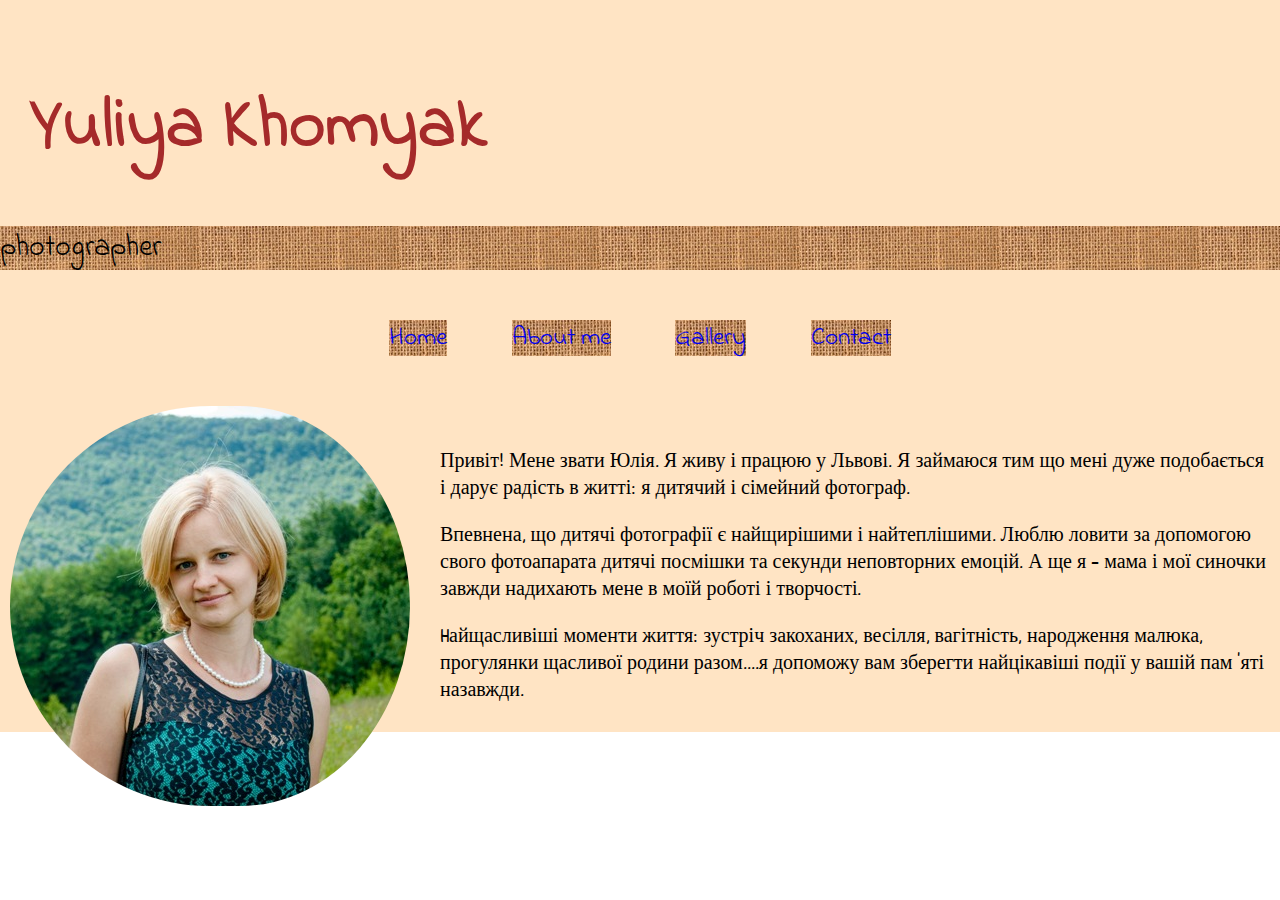
==== about.html @ 4d564d7c "first" ====
<!DOCTYPE html>
<html>
    <head>
        <meta charset="utf-8"> 
        <title>Yulia photographer</title>
        <link href='https://fonts.googleapis.com/css?family=Indie+Flower' rel='stylesheet' type='text/css'>
        <link href='https://fonts.googleapis.com/css?family=Patrick+Hand' rel='stylesheet' type='text/css'>
        <link href='https://fonts.googleapis.com/css?family=Righteous' rel='stylesheet' type='text/css'>
        <link rel="stylesheet" href="normalize.css" type="text/css" />
        <link rel="stylesheet" href="main.css" type="text/css" />
        <link rel="stylesheet" href="about.css" type="text/css" />
        <link rel="stylesheet" href="gallery.css" type="text/css" />
    </head>
    <body>
        <div class="wrapper">
            <header>
                <div class="title">
                    <h1>Yuliya Khomyak</h1>
                </div>
                <div class="ocupation">
                    <p>photographer</p>
                </div>
            </header>
            <nav>
                <div class="center">
                    <ul class="topmenu">
                        <li><a href="index.html">Home</a></li> 
                        <li><a href="about.html">About me</a></li>
                        <li><a href="gallery.html">Gallery</a></li>
                        <li><a href="contact.html">Contact</a></li>
                    </ul>
                </div>
            </nav>
            <section class="about">
                <p>
                    <img src="yuliya-about.jpg" class="round">
                    <p class="text-about"> 
                        <p>Привіт! Мене звати Юлія. Я живу і працюю у Львові. 
                        Я займаюся тим що мені дуже подобається і дарує радість
                        в житті: я дитячий і сімейний фотограф.
                        </p>
                        <p>Впевнена, що дитячі фотографії є найщирішими 
                        і найтеплішими. Люблю ловити за допомогою свого фотоапарата
                        дитячі посмішки та секунди неповторних емоцій. А ще я - мама і
                        мої синочки завжди надихають мене в моїй роботі і творчості. 
                        </p>
                        <p>Hайщасливіші моменти життя: зустріч закоханих, весілля, 
                        вагітність, народження малюка, прогулянки щасливої родини 
                        разом....я допоможу вам зберегти найцікавіші події у вашій 
                        пам 'яті назавжди. 
                        </p>
                    </p>
                </p>
            </section>
    </body>
</html>
---- main.css ----
.body {
    margin: 0 auto;
    height: 100%;
}
.wrapper {
     background: #FFE4C4;
}
.title {
    font-family: 'Indie Flower', cursive;
    font-size: 35px;
    padding-top: 30px;
    margin-left: 30px;
    color:    #A52A2A;
}
.ocupation {
    font-family: 'Indie Flower', cursive;
    font-size: 30px;
    font-weight: 250;
    margin-top: 10px;
    background-image: url(backgr-local-grey.jpg);
}
.center {
    text-align: center;
}
nav a {
    text-decoration: none;
    background-image: url(backgr-local-grey.jpg);
}
nav ul {
    margin: 0;
    padding: 0;
}
nav li {
    list-style-position: inside;
    padding: 10px;
}
.topmenu li {
    display: inline-block;
    padding: 20px 30px;
    margin: 0;
    font-family: 'Indie Flower', cursive;
    font-weight: 250; 
    font-size: 25px;
    color: #A52A2A;
}
    .carusel {
       text-align: center;
}
.services {
   margin: auto;
   font-family: 'Patrick Hand', cursive;
    font-weight: 250; 
    font-size: 25px;
}
footer {
    background-image: url(backgr-local-grey.jpg);
    height: 60px;
    margin-bottom: 0;
}
.phone-num {
    font-family: 'Patrick Hand', cursive;
    font-size: 30px;
    
}
.social-link a {
     text-decoration: none;
    font-family: 'Righteous', cursive;
    font-weight: 800; 
    font-size: 45px;
    color: #FA8072;
    margin-right: 10px;
}
---- about.css ----
.round {
    border-radius: 400px;
    float: left;
    padding-right: 30px;
}
.about {
    font-family: 'Patrick Hand', cursive;
    font-size: 20px;
    padding: 10px;
}
.text-about {
    padding-top: 20px;
}
---- gallery.css ----
.photo-click {
  text-align: center;
  border: 0px solid ;
  padding: 15px;
  background-image: url(backgr-local-grey.jpg);
}
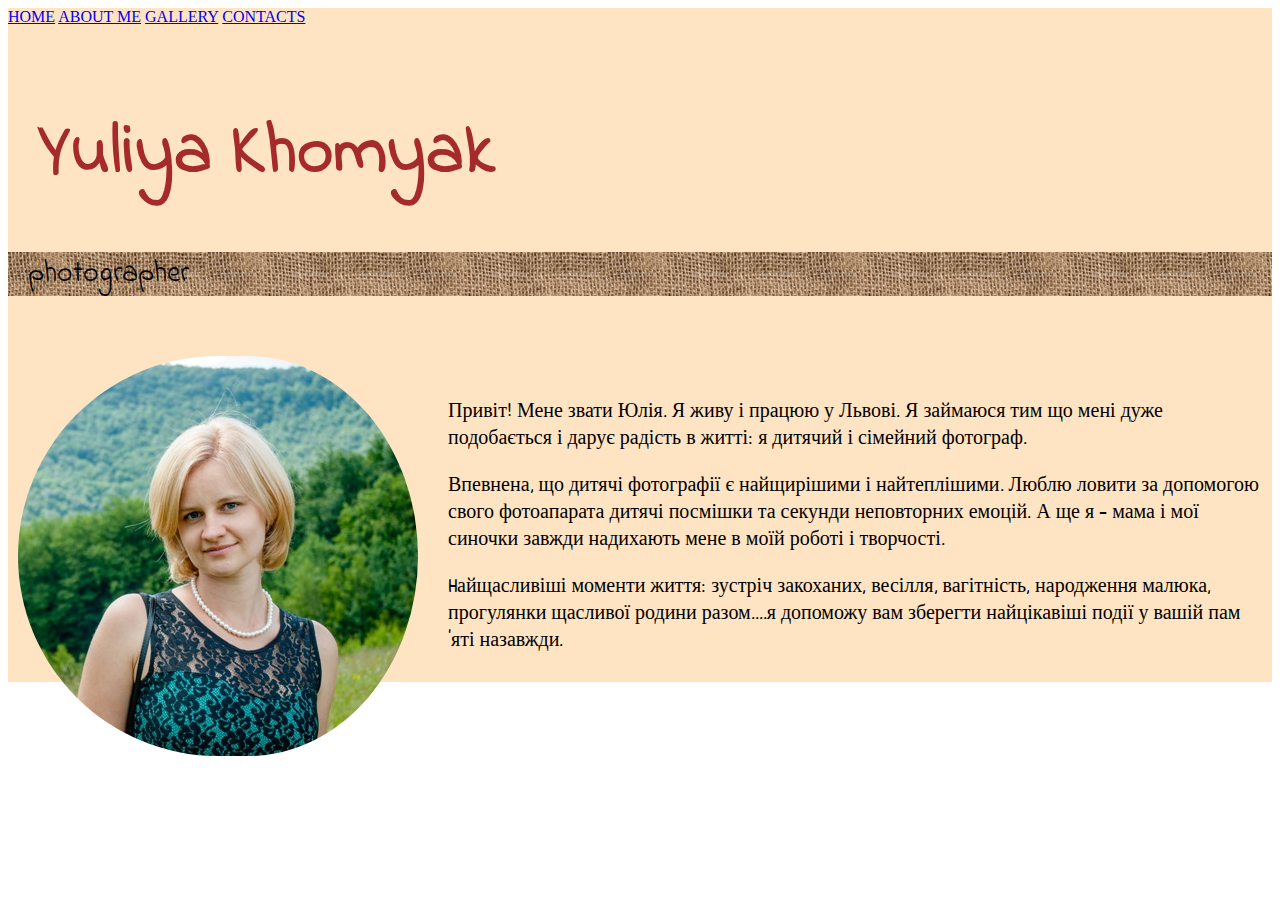
==== commit 42d9f65c: "changenavigation" ====
--- a/about.html
+++ b/about.html
@@ -1,36 +1,33 @@
 <!DOCTYPE html>
 <html>
     <head>
-        <meta charset="utf-8"> 
-        <title>Yulia photographer</title>
+        <meta charset="utf-8">
+        <title>Yuliya</title>
+        
         <link href='https://fonts.googleapis.com/css?family=Indie+Flower' rel='stylesheet' type='text/css'>
         <link href='https://fonts.googleapis.com/css?family=Patrick+Hand' rel='stylesheet' type='text/css'>
         <link href='https://fonts.googleapis.com/css?family=Righteous' rel='stylesheet' type='text/css'>
-        <link rel="stylesheet" href="normalize.css" type="text/css" />
         <link rel="stylesheet" href="main.css" type="text/css" />
         <link rel="stylesheet" href="about.css" type="text/css" />
-        <link rel="stylesheet" href="gallery.css" type="text/css" />
     </head>
     <body>
         <div class="wrapper">
             <header>
-                <div class="title">
-                    <h1>Yuliya Khomyak</h1>
-                </div>
-                <div class="ocupation">
-                    <p>photographer</p>
-                </div>
+                    <div class="menu">
+                        <span><a href="index.html">HOME</a></span>
+                        <span><a href="about.html">ABOUT ME</a></span>
+                        <span><a href="gallery.html">GALLERY</a></span>
+                        <span><a href="contact.html">CONTACTS</a></span>
+                    </div>
+                    <div class="title">
+                        <h1>Yuliya Khomyak</h1>
+                    </div>
+                    <div class="ocupation">
+                        <p>photographer</p>
+                    </div>
             </header>
-            <nav>
-                <div class="center">
-                    <ul class="topmenu">
-                        <li><a href="index.html">Home</a></li> 
-                        <li><a href="about.html">About me</a></li>
-                        <li><a href="gallery.html">Gallery</a></li>
-                        <li><a href="contact.html">Contact</a></li>
-                    </ul>
-                </div>
-            </nav>
+            
+     
             <section class="about">
                 <p>
                     <img src="yuliya-about.jpg" class="round">
@@ -52,5 +49,6 @@
                     </p>
                 </p>
             </section>
+        </div>
     </body>
 </html>--- a/main.css
+++ b/main.css
@@ -17,6 +17,7 @@
     font-size: 30px;
     font-weight: 250;
     margin-top: 10px;
+    padding-left: 20px;
     background-image: url(backgr-local-grey.jpg);
 }
 .center {
@@ -43,14 +44,22 @@
     font-size: 25px;
     color: #A52A2A;
 }
-    .carusel {
+.carousel {
        text-align: center;
 }
+
+.item {
+    background-image: url(backgr-local-grey.jpg);   
+    
+}
+
+
 .services {
    margin: auto;
    font-family: 'Patrick Hand', cursive;
     font-weight: 250; 
-    font-size: 25px;
+    font-size: 20px;
+    padding: 30px;
 }
 footer {
     background-image: url(backgr-local-grey.jpg);
@@ -60,7 +69,6 @@
 .phone-num {
     font-family: 'Patrick Hand', cursive;
     font-size: 30px;
-    
 }
 .social-link a {
      text-decoration: none;
@@ -68,5 +76,5 @@
     font-weight: 800; 
     font-size: 45px;
     color: #FA8072;
-    margin-right: 10px;
+    padding-left: 50px;
 }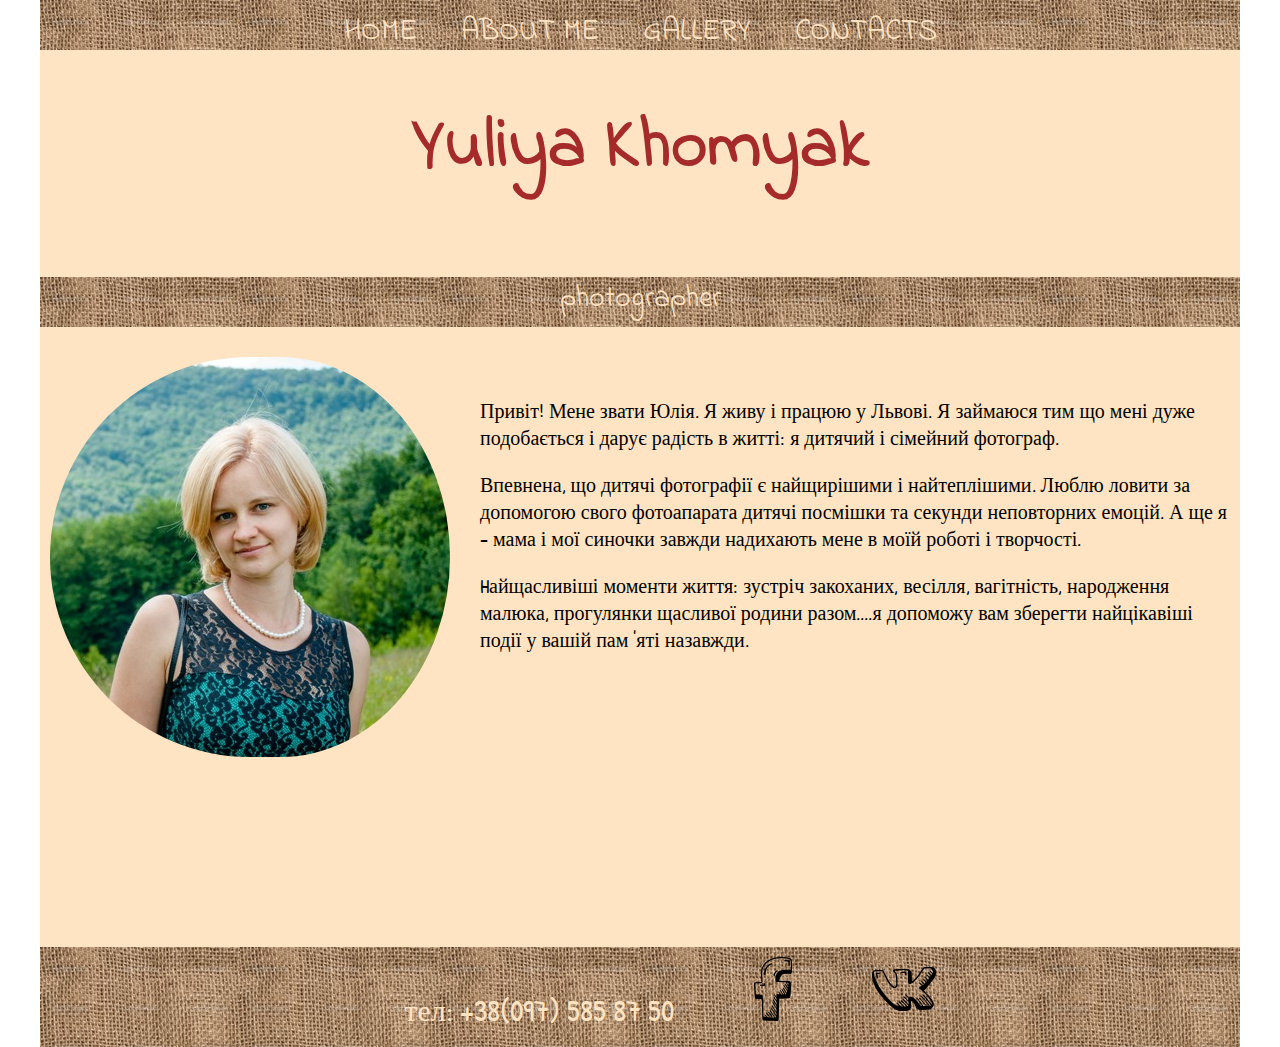
==== commit 189199be: "form" ====
--- a/about.html
+++ b/about.html
@@ -26,8 +26,6 @@
                         <p>photographer</p>
                     </div>
             </header>
-            
-     
             <section class="about">
                 <p>
                     <img src="yuliya-about.jpg" class="round">
@@ -49,6 +47,17 @@
                     </p>
                 </p>
             </section>
+             <footer>
+                <div class="phone-social-link">
+                    <span>тел: +38(097) 585 87 50</span>
+                 
+                    <span><a href="https://www.facebook.com/yuliya.khomyak.1?
+                        fref=pb&hc_location=friends_tab&pnref=friends.all" target="_blank"><img src="social-fb.png"/></a>
+                    </span>
+                    <span><a href="https://vk.com/id7630319" target="_blank"><img src="social-vk.png"/></a>
+                    </span>
+                </div>
+            </footer>
         </div>
     </body>
 </html>--- a/main.css
+++ b/main.css
@@ -1,80 +1,87 @@
-.body {
+body {
+    max-width: 1200px;
     margin: 0 auto;
     height: 100%;
 }
 .wrapper {
      background: #FFE4C4;
 }
+
+.menu{
+   width: 1200px; 
+   height: 50px; 
+   margin: 0 auto; 
+   background-image: url(backgr-local-grey.jpg); 
+   text-align: center; 
+}
+.menu span{
+   list-style: none; 
+   display: inline-block;
+}
+.menu span a{
+   text-decoration: none; 
+   font-family: 'Indie Flower', cursive;
+   font-size: 30px;
+   display: block; 
+   padding: 10px 20px; 
+   color: #FFE4C4; 
+}
+.menu span a:hover {
+ color: #A52A2A;
+}
+
 .title {
     font-family: 'Indie Flower', cursive;
     font-size: 35px;
-    padding-top: 30px;
-    margin-left: 30px;
+    margin: 20px 0;
+    text-align: center;
     color:    #A52A2A;
+    height: 150px;
 }
 .ocupation {
     font-family: 'Indie Flower', cursive;
     font-size: 30px;
-    font-weight: 250;
-    margin-top: 10px;
-    padding-left: 20px;
+    color: #FFE4C4;
+    height: 50px;
+    margin: 0 auto;
+    text-align: center;
     background-image: url(backgr-local-grey.jpg);
 }
-.center {
-    text-align: center;
-}
-nav a {
-    text-decoration: none;
-    background-image: url(backgr-local-grey.jpg);
-}
-nav ul {
-    margin: 0;
-    padding: 0;
-}
-nav li {
-    list-style-position: inside;
-    padding: 10px;
-}
-.topmenu li {
-    display: inline-block;
-    padding: 20px 30px;
-    margin: 0;
-    font-family: 'Indie Flower', cursive;
-    font-weight: 250; 
-    font-size: 25px;
-    color: #A52A2A;
-}
-.carousel {
-       text-align: center;
-}
+ 
 
-.item {
-    background-image: url(backgr-local-grey.jpg);   
-    
+.carousel-inner {
+       margin: 0 auto;
 }
 
 
 .services {
-   margin: auto;
+    margin: 20px 0;
+}
+
+.services p {
+   text-align: center;
    font-family: 'Patrick Hand', cursive;
     font-weight: 250; 
     font-size: 20px;
-    padding: 30px;
+    padding: 15px;
+}
+.title-servis {
+    font-family: 'Indie Flower', cursive;
+    font-size: 30px;
+    color: #A52A2A;
 }
 footer {
     background-image: url(backgr-local-grey.jpg);
-    height: 60px;
+    height: 100px;
     margin-bottom: 0;
 }
-.phone-num {
+.phone-social-link {
+    text-align: center;
+    padding: 10px 0;
     font-family: 'Patrick Hand', cursive;
     font-size: 30px;
+    color: #FFE4C4;
 }
-.social-link a {
-     text-decoration: none;
-    font-family: 'Righteous', cursive;
-    font-weight: 800; 
-    font-size: 45px;
-    color: #FA8072;
-    padding-left: 50px;
-}+.phone-social-link span {
+  padding-left: 60px;  
+}
--- a/about.css
+++ b/about.css
@@ -4,6 +4,7 @@
     padding-right: 30px;
 }
 .about {
+    height: 600px; 
     font-family: 'Patrick Hand', cursive;
     font-size: 20px;
     padding: 10px;
